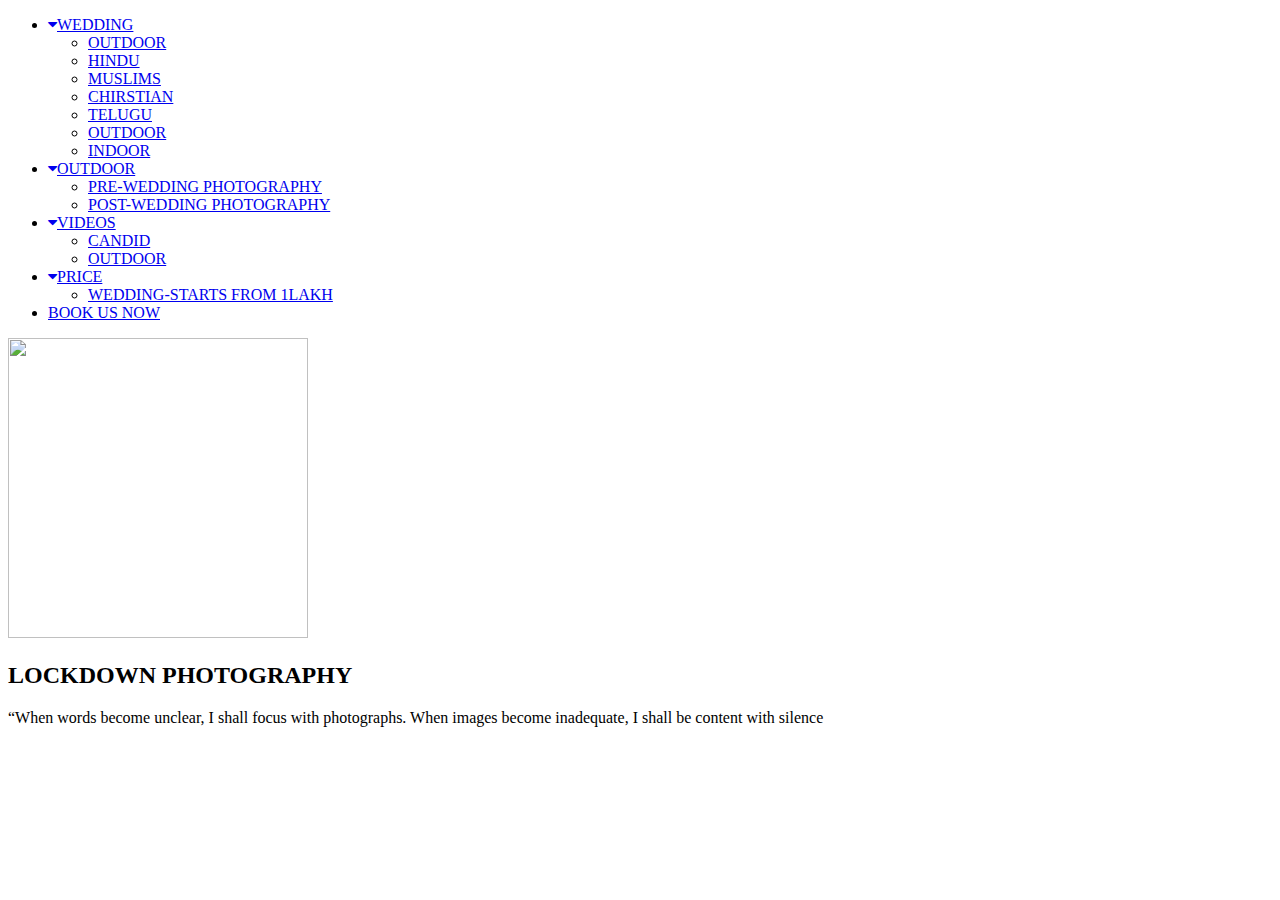
==== week 2/photography/index.html @ 2167a847 "photography websites" ====
<!DOCTYPE html>
<html>
        <head>
    <title>welcome to our new website</title>
    <link rel="stylesheet" href="website.css">
    <link rel="stylesheet" href="https://cdnjs.cloudflare.com/ajax/libs/font-awesome/4.4.0/css/font-awesome.min.css">
        </head>
    <body>
        
        
        <div class="menu-bar">
    
             
      <ul>
          <li><a href="#"><i class="fa fa-caret-down"></i>WEDDING</a>
            <div class="sub-menu">
                <ul>
                    <li><a href="#">OUTDOOR</a></li>
                    <li><a href="#">HINDU</a></li>
                    <li><a href="#">MUSLIMS</a></li>
                    <li><a href="#">CHIRSTIAN</a></li>
                    <li><a href="#">TELUGU</a></li>
                    <li><a href="#">OUTDOOR</a></li>
                    <li><a href="#">INDOOR</a></li>
                </ul>
            </div>
        </li>
          <li><a href="#"><i class="fa fa-caret-down"></i>OUTDOOR</a>
            <div class="sub-menu">
                <ul>
                    <li><a href="#">PRE-WEDDING PHOTOGRAPHY</a></li>
                    <li><a href="#">POST-WEDDING PHOTOGRAPHY</a></li>
                    
                </ul>
            </div>
          </li>
          <li><a href="#"><i class="fa fa-caret-down"></i>VIDEOS</a>
            <div class="sub-menu">
                <ul>
                    <li><a href="#">CANDID </a></li>
                    <li><a href="#">OUTDOOR</a></li>
                    
                </ul>
            </div>
        </li>
          <li><a href="#"><i class="fa fa-caret-down"></i>PRICE</a>
            <div class="sub-menu">
                <ul>
                    <li><a href="#">WEDDING-STARTS FROM 1LAKH </a></li>
                    
                    
                </ul>
            </div>
    </li>
          <li class="active"><a href="#">BOOK US NOW</a></li>
      </ul> 
        </div>
        
        <div class="container">
            <img src="img/images.jfif" style="width: 300px;height: 300px; margin-right: 20px;">

            <h2>LOCKDOWN PHOTOGRAPHY</h2>
            <P>“When words become unclear, I shall focus with photographs. When images become inadequate, I shall be content with silence</P>
        </div>
        

        
    </body>
</html>
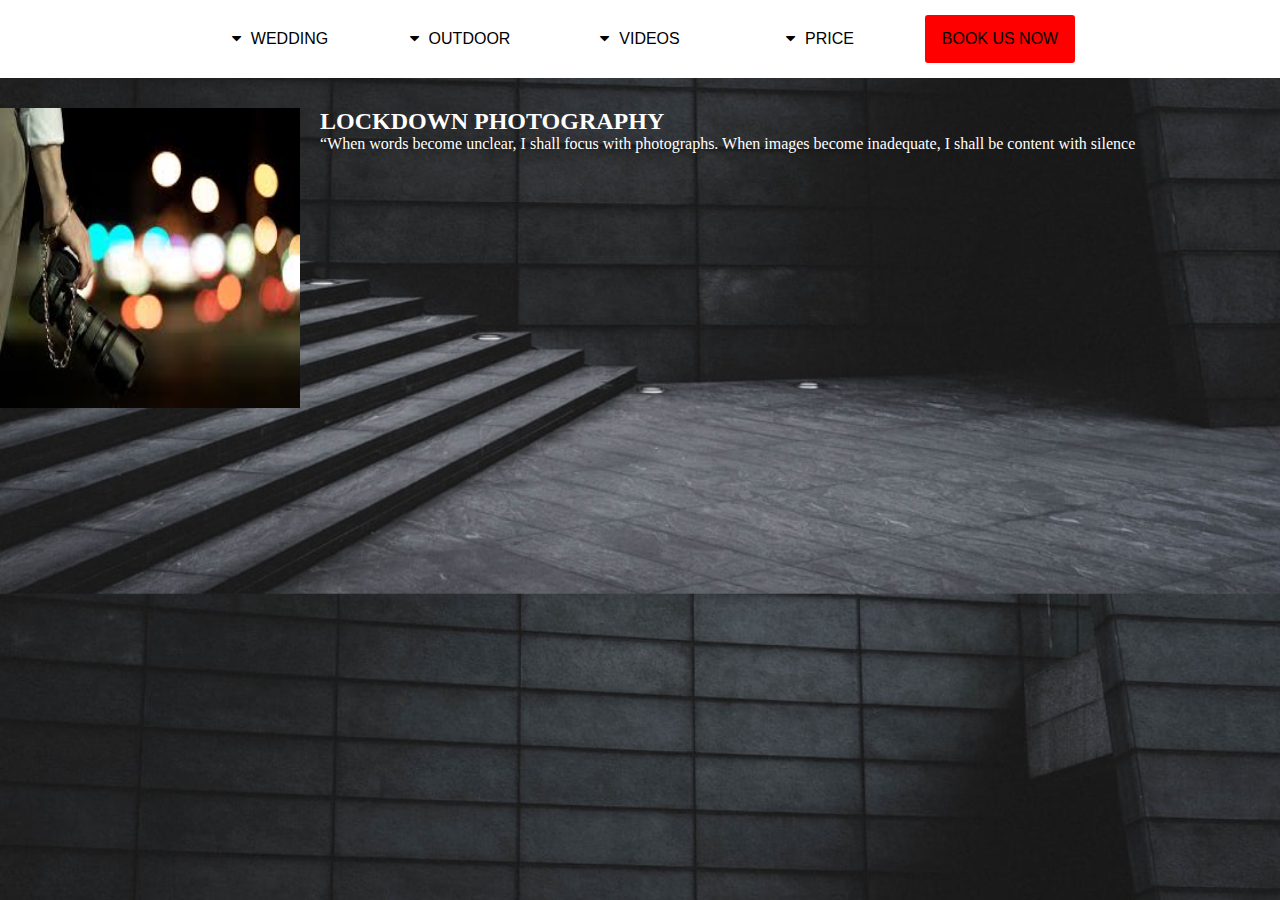
==== commit ced42d20: "photography" ====
--- a/week 2/photography/index.html
+++ b/week 2/photography/index.html
@@ -2,7 +2,7 @@
 <html>
         <head>
     <title>welcome to our new website</title>
-    <link rel="stylesheet" href="website.css">
+    <link rel="stylesheet" href="style.css">
     <link rel="stylesheet" href="https://cdnjs.cloudflare.com/ajax/libs/font-awesome/4.4.0/css/font-awesome.min.css">
         </head>
     <body>
@@ -57,7 +57,7 @@
         </div>
         
         <div class="container">
-            <img src="img/images.jfif" style="width: 300px;height: 300px; margin-right: 20px;">
+            <img src="images/images.jfif" style="width: 300px;height: 300px; margin-right: 20px;">
 
             <h2>LOCKDOWN PHOTOGRAPHY</h2>
             <P>“When words become unclear, I shall focus with photographs. When images become inadequate, I shall be content with silence</P>
--- a/week 2/photography/style.css
+++ b/week 2/photography/style.css
@@ -0,0 +1,106 @@
+*
+{
+    padding: 0;
+    margin: 0;
+    box-sizing: border-box;
+}
+body {
+    background-image:url(images/photo-1472803828399-39d4ac53c6e5.jfif);
+    background-position: center;
+    background-size: cover;
+    
+    
+    font-family: sans-serif;
+}
+.menu-bar
+{
+    background:white;
+
+    text-align: center;
+}
+.menu-bar ul
+{
+    display: inline-flex;
+    list-style: none;
+    color: black;
+
+}
+.menu-bar ul li
+{
+    width: 150px;
+    margin: 15px;
+    padding: 15px;
+}
+.menu-bar ul li a
+{
+    text-decoration: none;
+    color: black;
+}
+.active, .menu-bar ul li:hover
+{
+    background:red;
+    border-radius: 3px;
+}
+.menu-bar .fa
+{
+    margin-right: 10px;
+}
+.sub-menu
+{
+    display: none;
+}
+ .menu-bar ul li:hover .sub-menu
+ {
+     display: block;
+     position: absolute;
+     background: rosybrown;
+     margin-top: 15px;
+     margin-left: -15px;
+ }
+ .menu-bar ul li:hover .sub-menu ul
+ {
+     display: block;
+     margin: 10px;
+ }
+ .menu-bar ul li:hover .sub-menu ul li
+ {
+     width: 150px;
+     padding: 10px;
+     border-bottom: 1px dotted white;
+     border-radius: 0;
+     text-align: left;
+     
+ }
+ .menu-bar ul li:hover .sub-menu ul li:last-child
+ {
+     border-bottom: none;
+ }
+ .menu-bar ul li:hover .sub-menu ul li a:hover
+ 
+ {
+     color: white;
+}
+.container{
+    font-family: 'Times New Roman', Times, serif;
+    font-size: 1opx;
+    color: white;
+    font-style: normal;
+    padding-top: 30px;
+    
+}
+img{
+    float: left;
+}
+
+
+
+
+
+
+
+
+
+ 
+
+
+
